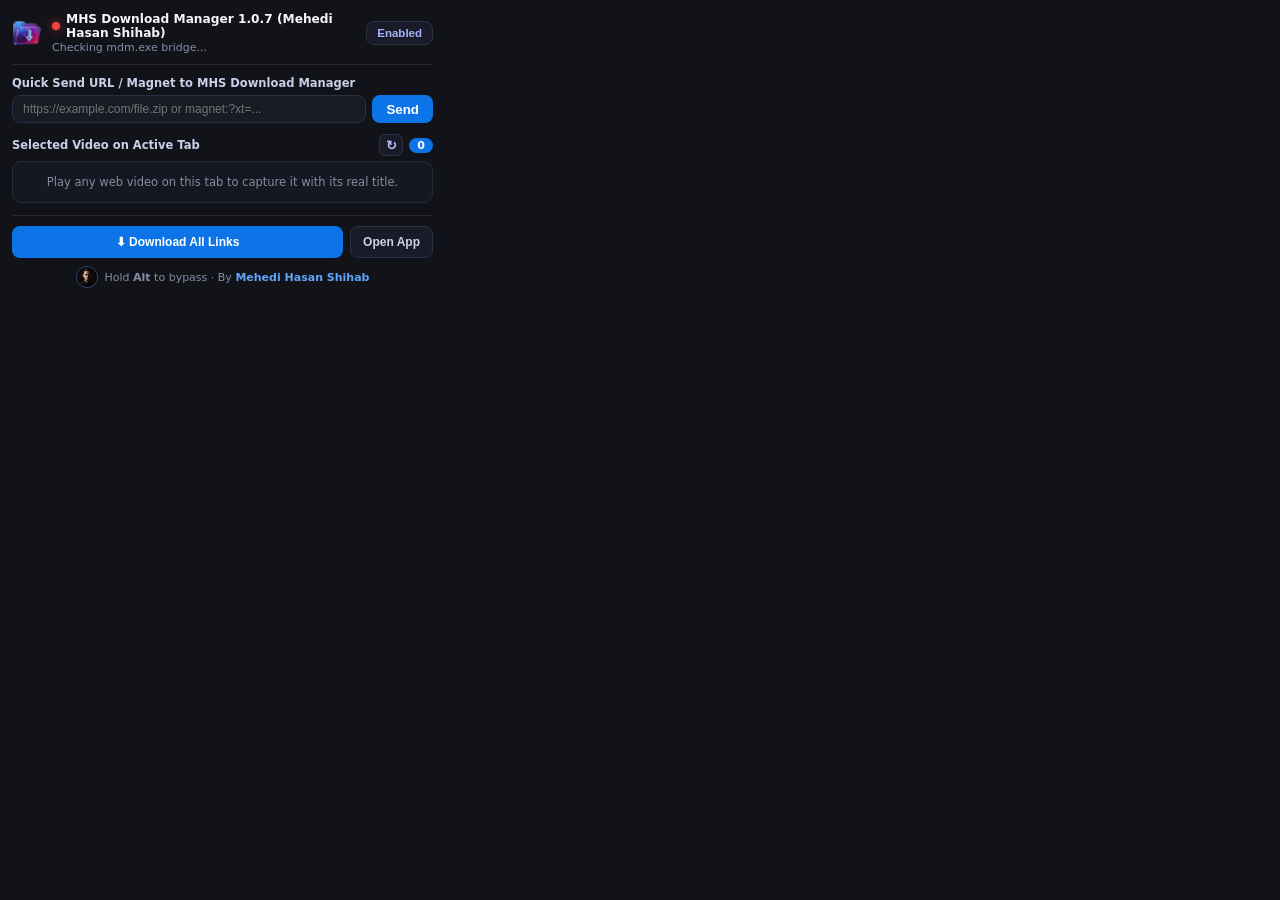
==== extension/shihab_popup.html @ ca0e7479 "fix(ui,installer): prevent classic border regression on restore and refresh desktop/taskbar icons (v" ====
<!DOCTYPE html>
<html lang="en">
<head>
  <meta charset="UTF-8" />
  <title>MHS Download Manager 1.0.7 (Mehedi Hasan Shihab)</title>
  <link rel="stylesheet" href="shihab_popup.css" />
  <script src="mehedi_popup.js" defer></script>
</head>
<body>
  <header class="shihab-header">
    <div class="mehedi-brand">
      <img src="images/shihab_logo32.png" alt="MHS" class="shihab-brand-logo" />
      <div>
        <div class="shihab-title-row">
          <span class="shihab-dot" id="shihabStatusDot"></span>
          <span class="shihab-title">MHS Download Manager 1.0.7 (Mehedi Hasan Shihab)</span>
        </div>
        <div class="mehedi-sub" id="mehediConnectionSub">Checking mdm.exe bridge...</div>
      </div>
    </div>
    <button class="shihab-toggle-btn" id="shihabToggleCaptureBtn">Enabled</button>
  </header>

  <div class="shihab-update-banner" id="shihabUpdateBanner" style="display:none;">
    <span id="shihabUpdateBannerText">Update Available!</span>
    <button class="shihab-update-open-btn" id="shihabUpdateBannerBtn">Update</button>
  </div>

  <section class="mehedi-section">
    <label class="shihab-label">Quick Send URL / Magnet to MHS Download Manager</label>
    <div class="mehedi-row">
      <input type="text" id="shihabQuickUrlInput" placeholder="https://example.com/file.zip or magnet:?xt=..." />
      <button class="mehedi-primary-btn" id="mehediSendUrlBtn">Send</button>
    </div>
  </section>

  <section class="mehedi-section">
    <div class="shihab-sec-head">
      <span class="shihab-label">Selected Video on Active Tab</span>
      <div class="mehedi-sec-actions">
        <button class="shihab-retrack-popup-btn" id="mehediRetrackTabBtn" title="Re-track active video on this tab">↻</button>
        <span class="mehedi-count" id="shihabStreamCountBadge">0</span>
      </div>
    </div>
    <div class="mehedi-streams-list" id="mehediStreamsContainer">
      <div class="shihab-empty">Play any web video on this tab to capture it with its real title.</div>
    </div>
  </section>

  <footer class="shihab-footer">
    <div class="mehedi-footer-actions">
      <button class="mehedi-wide-btn" id="shihabGrabAllLinksBtn">⬇ Download All Links</button>
      <button class="shihab-secondary-btn" id="shihabOpenDesktopAppBtn" title="Bring MHS Download Manager window to front">Open App</button>
    </div>
    <div class="mehedi-hint">
      <img src="images/author_shihab.jpg" alt="Mehedi Hasan Shihab" class="shihab-author-avatar" />
      <span>Hold <b>Alt</b> to bypass · By <a href="https://sshihabb007.github.io/" target="_blank" rel="noopener">Mehedi Hasan Shihab</a></span>
    </div>
  </footer>
</body>
</html>
---- extension/shihab_popup.css ----
* {
  box-sizing: border-box;
}

body {
  width: 445px;
  margin: 0;
  padding: 12px;
  background: #121319;
  color: #e6eaf5;
  font-family: 'Segoe UI', system-ui, sans-serif;
  font-size: 12.5px;
  color-scheme: dark;
}

::-webkit-scrollbar {
  width: 7px;
  height: 7px;
}

::-webkit-scrollbar-track {
  background: #161821;
  border-radius: 4px;
}

::-webkit-scrollbar-thumb {
  background: #2d3248;
  border-radius: 4px;
}

::-webkit-scrollbar-thumb:hover {
  background: #7c5cff;
}

.shihab-header {
  display: flex;
  align-items: center;
  justify-content: space-between;
  padding-bottom: 10px;
  border-bottom: 1px solid #242838;
}

.mehedi-brand {
  display: flex;
  align-items: center;
  gap: 10px;
}

.shihab-brand-logo {
  width: 30px;
  height: 30px;
  object-fit: contain;
  flex-shrink: 0;
}

.shihab-title-row {
  display: flex;
  align-items: center;
  gap: 6px;
}

.shihab-dot {
  width: 8px;
  height: 8px;
  border-radius: 50%;
  background: #ef4444;
  box-shadow: 0 0 8px rgba(239, 68, 68, 0.7);
  flex-shrink: 0;
}

.shihab-dot.online {
  background: #10b981;
  box-shadow: 0 0 8px rgba(16, 185, 129, 0.75);
}

.shihab-title {
  font-weight: 700;
  font-size: 12.2px;
  color: #f4f6fc;
}

.mehedi-sub {
  font-size: 11px;
  color: #848ca6;
  margin-top: 1px;
}

.shihab-toggle-btn {
  background: #191c28;
  color: #a5b4fc;
  border: 1px solid #2b3044;
  border-radius: 8px;
  padding: 5px 10px;
  font: 600 11.5px 'Segoe UI', sans-serif;
  cursor: pointer;
}

.shihab-update-banner {
  margin-top: 9px;
  padding: 7px 10px;
  border-radius: 8px;
  background: rgba(16, 185, 129, 0.14);
  border: 1px solid rgba(16, 185, 129, 0.48);
  color: #a7f3d0;
  font-size: 11.5px;
  font-weight: 600;
  display: flex;
  align-items: center;
  justify-content: space-between;
  gap: 8px;
}

.shihab-update-open-btn {
  background: #10b981;
  color: #ffffff;
  border: none;
  border-radius: 6px;
  padding: 4px 10px;
  font: 700 11px 'Segoe UI', sans-serif;
  cursor: pointer;
  white-space: nowrap;
}

.shihab-update-open-btn:hover {
  background: #059669;
}

.mehedi-footer-actions {
  display: flex;
  gap: 7px;
}

.mehedi-footer-actions .mehedi-wide-btn {
  flex: 1;
}

.shihab-secondary-btn {
  background: #191c28;
  color: #cbd5e1;
  border: 1px solid #2b3044;
  border-radius: 8px;
  padding: 8px 12px;
  font: 600 12px 'Segoe UI', sans-serif;
  cursor: pointer;
  white-space: nowrap;
}

.shihab-secondary-btn:hover {
  background: #23283b;
  color: #ffffff;
}

.mehedi-section {
  margin-top: 11px;
}

.shihab-label {
  display: block;
  font-weight: 600;
  font-size: 11.5px;
  color: #c7d0e8;
  margin-bottom: 5px;
}

.mehedi-row {
  display: flex;
  gap: 6px;
}

.mehedi-row input {
  flex: 1;
  background: #181a24;
  border: 1px solid #292e42;
  border-radius: 8px;
  padding: 6px 10px;
  color: #f4f6fc;
  font-size: 12px;
  outline: none;
}

.mehedi-row input:focus {
  border-color: #7c5cff;
}

.mehedi-primary-btn {
  background: #0d74e7;
  color: #fff;
  border: none;
  border-radius: 8px;
  padding: 6px 14px;
  font-weight: 600;
  cursor: pointer;
}

.mehedi-primary-btn:hover {
  background: #1b82f6;
}

.shihab-sec-head {
  display: flex;
  justify-content: space-between;
  align-items: center;
  margin-bottom: 5px;
}

.shihab-sec-head .shihab-label {
  margin-bottom: 0;
}

.mehedi-sec-actions {
  display: flex;
  align-items: center;
  gap: 6px;
}

.shihab-retrack-popup-btn {
  background: #191c28;
  color: #c4b5fd;
  border: 1px solid #2b3044;
  border-radius: 6px;
  width: 24px;
  height: 22px;
  padding: 0;
  font-size: 13px;
  font-weight: 700;
  line-height: 1;
  cursor: pointer;
  display: inline-flex;
  align-items: center;
  justify-content: center;
  transition: transform 0.35s ease, background 0.15s ease;
}

.shihab-retrack-popup-btn:hover {
  background: #7c5cff;
  color: #ffffff;
}

.shihab-retrack-popup-btn.mehedi-spin {
  transform: rotate(360deg);
}

.mehedi-count {
  background: #0d74e7;
  color: #ffffff;
  border-radius: 10px;
  padding: 1px 8px;
  font-size: 11px;
  font-weight: 700;
}

.mehedi-streams-list {
  max-height: 225px;
  overflow-y: auto;
  background: #161821;
  border: 1px solid #262b3c;
  border-radius: 9px;
  padding: 5px;
}

.shihab-empty {
  color: #848ca6;
  font-size: 11.5px;
  padding: 8px;
  text-align: center;
}

.shihab-stream-row {
  display: flex;
  align-items: center;
  justify-content: space-between;
  gap: 8px;
  padding: 6px 8px;
  border-radius: 6px;
  cursor: pointer;
  border-bottom: 1px solid rgba(40, 45, 64, 0.7);
}

.shihab-stream-row:last-child {
  border-bottom: none;
}

.shihab-stream-row:hover {
  background: #202436;
}

.mehedi-stream-left {
  display: flex;
  align-items: center;
  gap: 6px;
  min-width: 0;
  flex: 1;
}

.shihab-kind-badge {
  font-size: 9px;
  font-weight: 800;
  letter-spacing: 0.35px;
  padding: 2px 5px;
  border-radius: 4px;
  flex-shrink: 0;
}

.mehedi-kind-video {
  background: rgba(37, 99, 235, 0.28);
  color: #93c5fd;
  border: 1px solid rgba(96, 165, 250, 0.5);
}

.mehedi-kind-audio {
  background: rgba(168, 85, 247, 0.25);
  color: #e9d5ff;
  border: 1px solid rgba(192, 132, 252, 0.5);
}

.mehedi-stream-name {
  overflow: hidden;
  text-overflow: ellipsis;
  white-space: nowrap;
  color: #f1f5f9;
  font-weight: 500;
  font-size: 11.5px;
  min-width: 0;
}

.shihab-stream-right {
  display: flex;
  align-items: center;
  gap: 6px;
  flex-shrink: 0;
}

.shihab-stream-tag {
  background: rgba(16, 185, 129, 0.16);
  color: #6ee7b7;
  border: 1px solid rgba(52, 211, 153, 0.42);
  border-radius: 4px;
  padding: 1px 6px;
  font-weight: 700;
  font-size: 10px;
  white-space: nowrap;
}

.mehedi-tag-audio {
  background: rgba(245, 158, 11, 0.16);
  color: #fcd34d;
  border: 1px solid rgba(251, 191, 36, 0.4);
}

.mehedi-stream-size {
  color: #94a3b8;
  font-weight: 600;
  font-size: 10.5px;
  white-space: nowrap;
  min-width: 44px;
  text-align: right;
}

.shihab-footer {
  margin-top: 12px;
  padding-top: 10px;
  border-top: 1px solid #242838;
}

.mehedi-wide-btn {
  width: 100%;
  background: #0d74e7;
  color: #fff;
  border: none;
  border-radius: 8px;
  padding: 8px 10px;
  font: 600 12px 'Segoe UI', sans-serif;
  cursor: pointer;
}

.mehedi-wide-btn:hover {
  background: #1b82f6;
}

.mehedi-hint {
  margin-top: 8px;
  display: flex;
  align-items: center;
  justify-content: center;
  gap: 7px;
  font-size: 11px;
  color: #848ca6;
}

.shihab-author-avatar {
  width: 22px;
  height: 22px;
  border-radius: 50%;
  object-fit: cover;
  border: 1.5px solid #2b4c7e;
  flex-shrink: 0;
}

.mehedi-hint a {
  color: #60a5fa;
  text-decoration: none;
  font-weight: 600;
}

.mehedi-hint a:hover {
  text-decoration: underline;
}
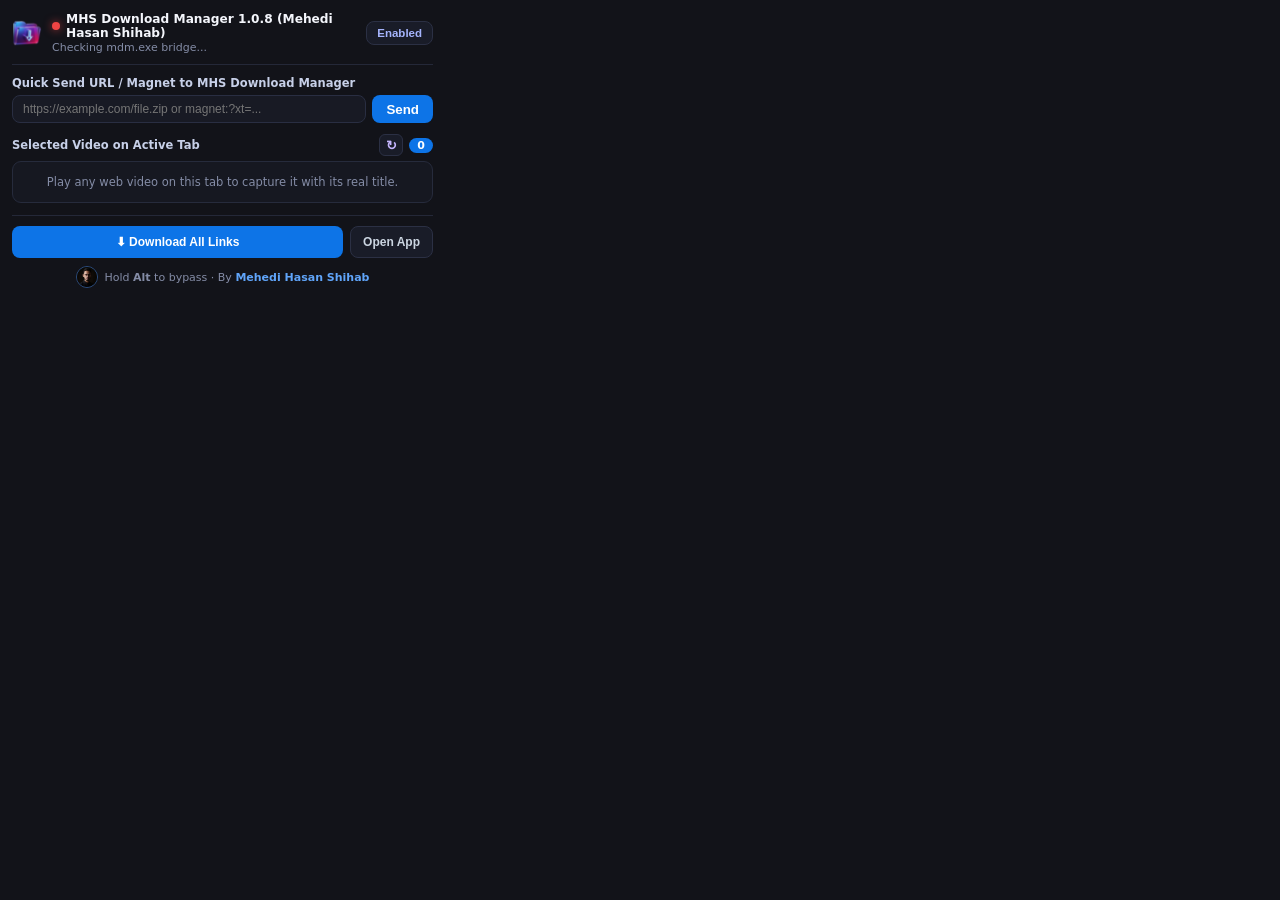
==== commit 564d1372: "fix(extension,installer): resolve MV3 HTTP 206 ReferenceError and harden PE/native-host setup (v1.0." ====
--- a/extension/shihab_popup.html
+++ b/extension/shihab_popup.html
@@ -2,7 +2,7 @@
 <html lang="en">
 <head>
   <meta charset="UTF-8" />
-  <title>MHS Download Manager 1.0.7 (Mehedi Hasan Shihab)</title>
+  <title>MHS Download Manager 1.0.8 (Mehedi Hasan Shihab)</title>
   <link rel="stylesheet" href="shihab_popup.css" />
   <script src="mehedi_popup.js" defer></script>
 </head>
@@ -13,7 +13,7 @@
       <div>
         <div class="shihab-title-row">
           <span class="shihab-dot" id="shihabStatusDot"></span>
-          <span class="shihab-title">MHS Download Manager 1.0.7 (Mehedi Hasan Shihab)</span>
+          <span class="shihab-title">MHS Download Manager 1.0.8 (Mehedi Hasan Shihab)</span>
         </div>
         <div class="mehedi-sub" id="mehediConnectionSub">Checking mdm.exe bridge...</div>
       </div>
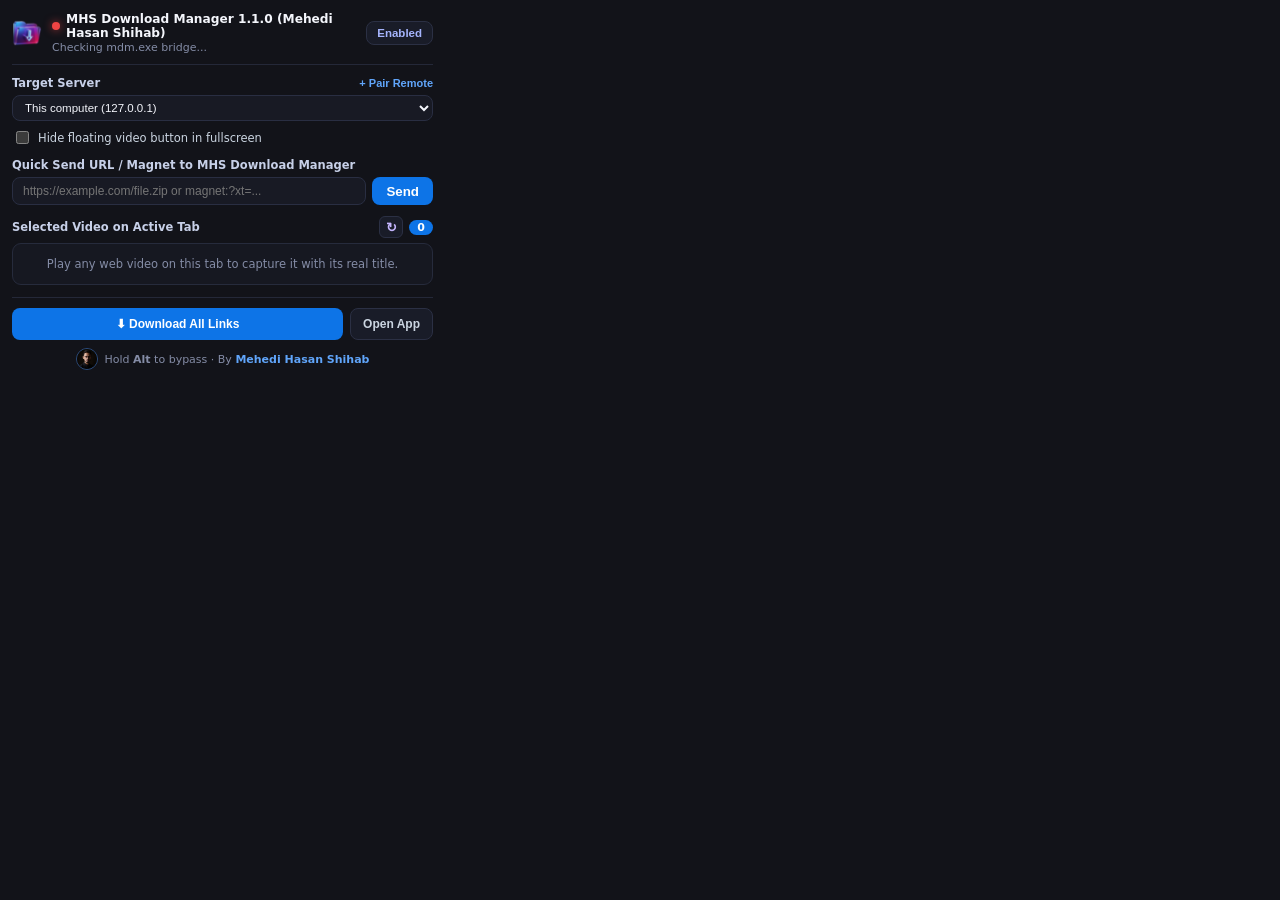
==== commit 4fbec811: "feat(release): release v1.1.0 — full BitTorrent P2P & seeding, parallel HLS, Deno/media suite, Click" ====
--- a/extension/shihab_popup.html
+++ b/extension/shihab_popup.html
@@ -2,7 +2,7 @@
 <html lang="en">
 <head>
   <meta charset="UTF-8" />
-  <title>MHS Download Manager 1.0.8 (Mehedi Hasan Shihab)</title>
+  <title>MHS Download Manager 1.1.0 (Mehedi Hasan Shihab)</title>
   <link rel="stylesheet" href="shihab_popup.css" />
   <script src="mehedi_popup.js" defer></script>
 </head>
@@ -13,7 +13,7 @@
       <div>
         <div class="shihab-title-row">
           <span class="shihab-dot" id="shihabStatusDot"></span>
-          <span class="shihab-title">MHS Download Manager 1.0.8 (Mehedi Hasan Shihab)</span>
+          <span class="shihab-title">MHS Download Manager 1.1.0 (Mehedi Hasan Shihab)</span>
         </div>
         <div class="mehedi-sub" id="mehediConnectionSub">Checking mdm.exe bridge...</div>
       </div>
@@ -25,6 +25,31 @@
     <span id="shihabUpdateBannerText">Update Available!</span>
     <button class="shihab-update-open-btn" id="shihabUpdateBannerBtn">Update</button>
   </div>
+
+  <section class="mehedi-section">
+    <div class="shihab-sec-head">
+      <span class="shihab-label">Target Server</span>
+      <button class="shihab-mini-link-btn" id="shihabTogglePairBtn" type="button">+ Pair Remote</button>
+    </div>
+    <div class="mehedi-row">
+      <select id="shihabServerSelect" class="shihab-server-select">
+        <option value="local">This computer (127.0.0.1)</option>
+      </select>
+      <button class="shihab-secondary-btn shihab-unpair-btn" id="shihabUnpairServerBtn" title="Unpair selected remote server" style="display:none;">×</button>
+    </div>
+    <div id="shihabPairRemoteBox" class="shihab-pair-box" style="display:none;">
+      <input type="text" id="shihabRemoteUrlInput" placeholder="http://192.168.1.50:8463" />
+      <div class="mehedi-row">
+        <input type="text" id="shihabRemoteCodeInput" placeholder="8-digit pairing code" />
+        <button class="mehedi-primary-btn" id="shihabPairSubmitBtn" type="button">Pair</button>
+      </div>
+      <div id="shihabPairStatusMsg" class="shihab-pair-status"></div>
+    </div>
+    <label class="shihab-fullscreen-toggle">
+      <input type="checkbox" id="shihabHideFullscreenChk" />
+      <span>Hide floating video button in fullscreen</span>
+    </label>
+  </section>
 
   <section class="mehedi-section">
     <label class="shihab-label">Quick Send URL / Magnet to MHS Download Manager</label>
--- a/extension/shihab_popup.css
+++ b/extension/shihab_popup.css
@@ -405,3 +405,65 @@
 .mehedi-hint a:hover {
   text-decoration: underline;
 }
+
+.shihab-server-select {
+  flex: 1;
+  background: #181a24;
+  border: 1px solid #292e42;
+  border-radius: 8px;
+  padding: 5px 8px;
+  color: #f4f6fc;
+  font-size: 11.5px;
+  outline: none;
+}
+
+.shihab-mini-link-btn {
+  background: transparent;
+  color: #60a5fa;
+  border: none;
+  font-size: 11px;
+  font-weight: 600;
+  cursor: pointer;
+  padding: 0;
+}
+
+.shihab-unpair-btn {
+  padding: 4px 10px;
+  font-weight: 700;
+}
+
+.shihab-pair-box {
+  margin-top: 6px;
+  display: flex;
+  flex-direction: column;
+  gap: 6px;
+  padding: 8px;
+  border-radius: 8px;
+  background: #161822;
+  border: 1px solid #262b3e;
+}
+
+.shihab-pair-box input {
+  background: #10121a;
+  border: 1px solid #292e42;
+  border-radius: 6px;
+  padding: 5px 8px;
+  color: #f4f6fc;
+  font-size: 11.5px;
+}
+
+.shihab-pair-status {
+  font-size: 11px;
+  color: #93c5fd;
+  min-height: 14px;
+}
+
+.shihab-fullscreen-toggle {
+  display: flex;
+  align-items: center;
+  gap: 6px;
+  margin-top: 7px;
+  font-size: 11.5px;
+  color: #cbd5e1;
+  cursor: pointer;
+}
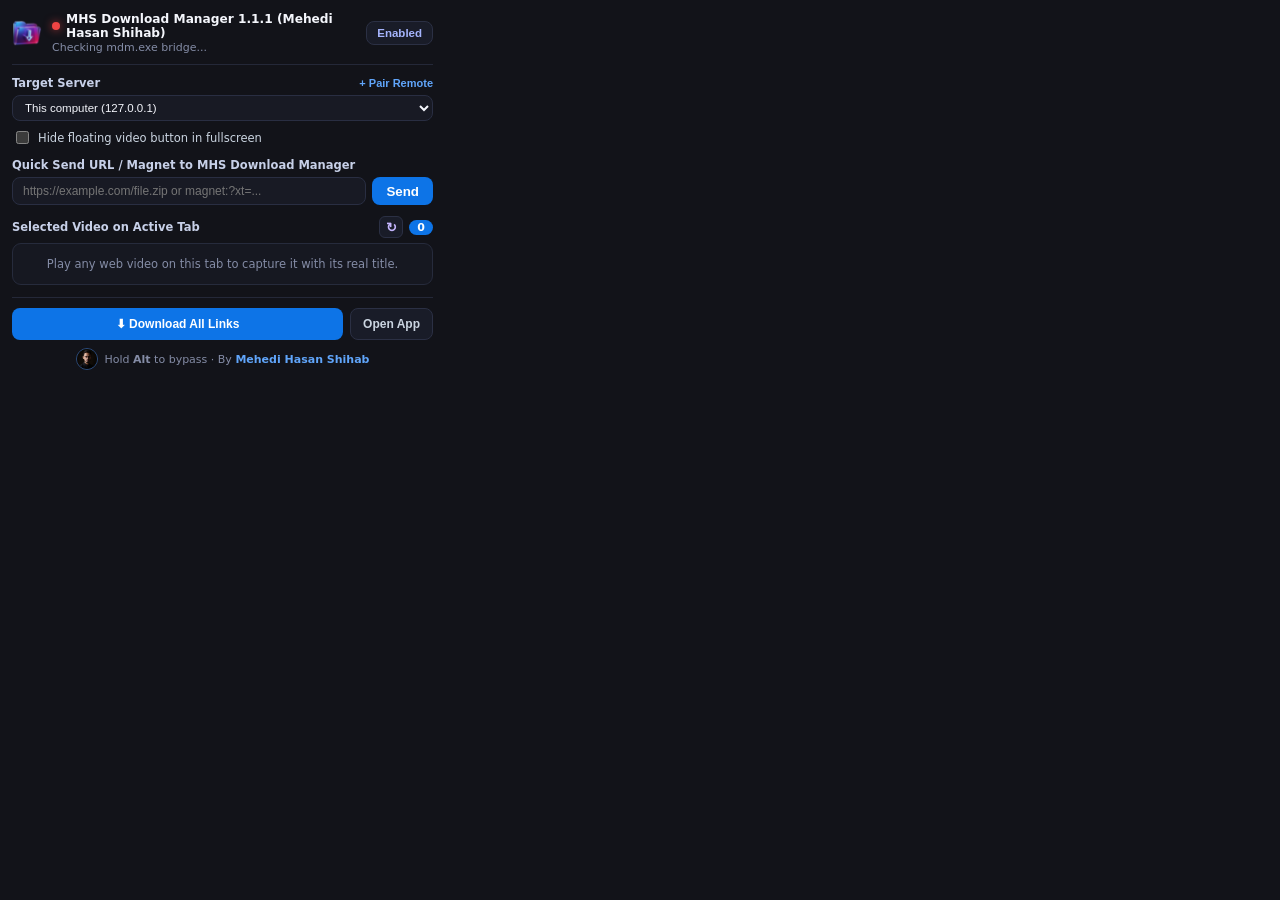
==== commit 49686f1a: "fix(release): release v1.1.1 — fix post-update bridge zombie socket, native host freeze, Download Vi" ====
--- a/extension/shihab_popup.html
+++ b/extension/shihab_popup.html
@@ -2,7 +2,7 @@
 <html lang="en">
 <head>
   <meta charset="UTF-8" />
-  <title>MHS Download Manager 1.1.0 (Mehedi Hasan Shihab)</title>
+  <title>MHS Download Manager 1.1.1 (Mehedi Hasan Shihab)</title>
   <link rel="stylesheet" href="shihab_popup.css" />
   <script src="mehedi_popup.js" defer></script>
 </head>
@@ -13,7 +13,7 @@
       <div>
         <div class="shihab-title-row">
           <span class="shihab-dot" id="shihabStatusDot"></span>
-          <span class="shihab-title">MHS Download Manager 1.1.0 (Mehedi Hasan Shihab)</span>
+          <span class="shihab-title">MHS Download Manager 1.1.1 (Mehedi Hasan Shihab)</span>
         </div>
         <div class="mehedi-sub" id="mehediConnectionSub">Checking mdm.exe bridge...</div>
       </div>
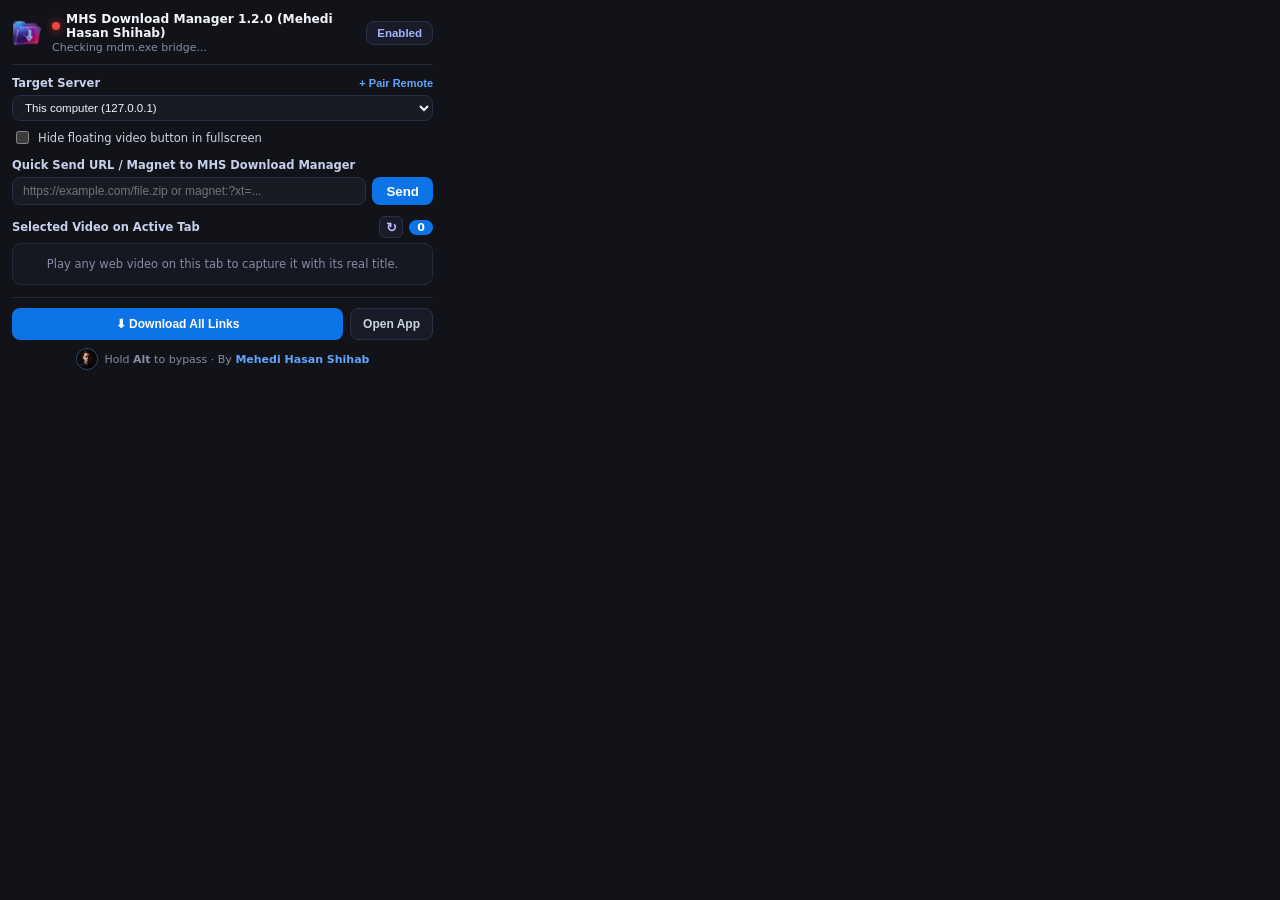
==== commit 50382cb7: "feat(release): release v1.2.0 — live MBps/Mbps speed switcher, default speed unit setting & Program " ====
--- a/extension/shihab_popup.html
+++ b/extension/shihab_popup.html
@@ -2,7 +2,7 @@
 <html lang="en">
 <head>
   <meta charset="UTF-8" />
-  <title>MHS Download Manager 1.1.1 (Mehedi Hasan Shihab)</title>
+  <title>MHS Download Manager 1.2.0 (Mehedi Hasan Shihab)</title>
   <link rel="stylesheet" href="shihab_popup.css" />
   <script src="mehedi_popup.js" defer></script>
 </head>
@@ -13,7 +13,7 @@
       <div>
         <div class="shihab-title-row">
           <span class="shihab-dot" id="shihabStatusDot"></span>
-          <span class="shihab-title">MHS Download Manager 1.1.1 (Mehedi Hasan Shihab)</span>
+          <span class="shihab-title">MHS Download Manager 1.2.0 (Mehedi Hasan Shihab)</span>
         </div>
         <div class="mehedi-sub" id="mehediConnectionSub">Checking mdm.exe bridge...</div>
       </div>
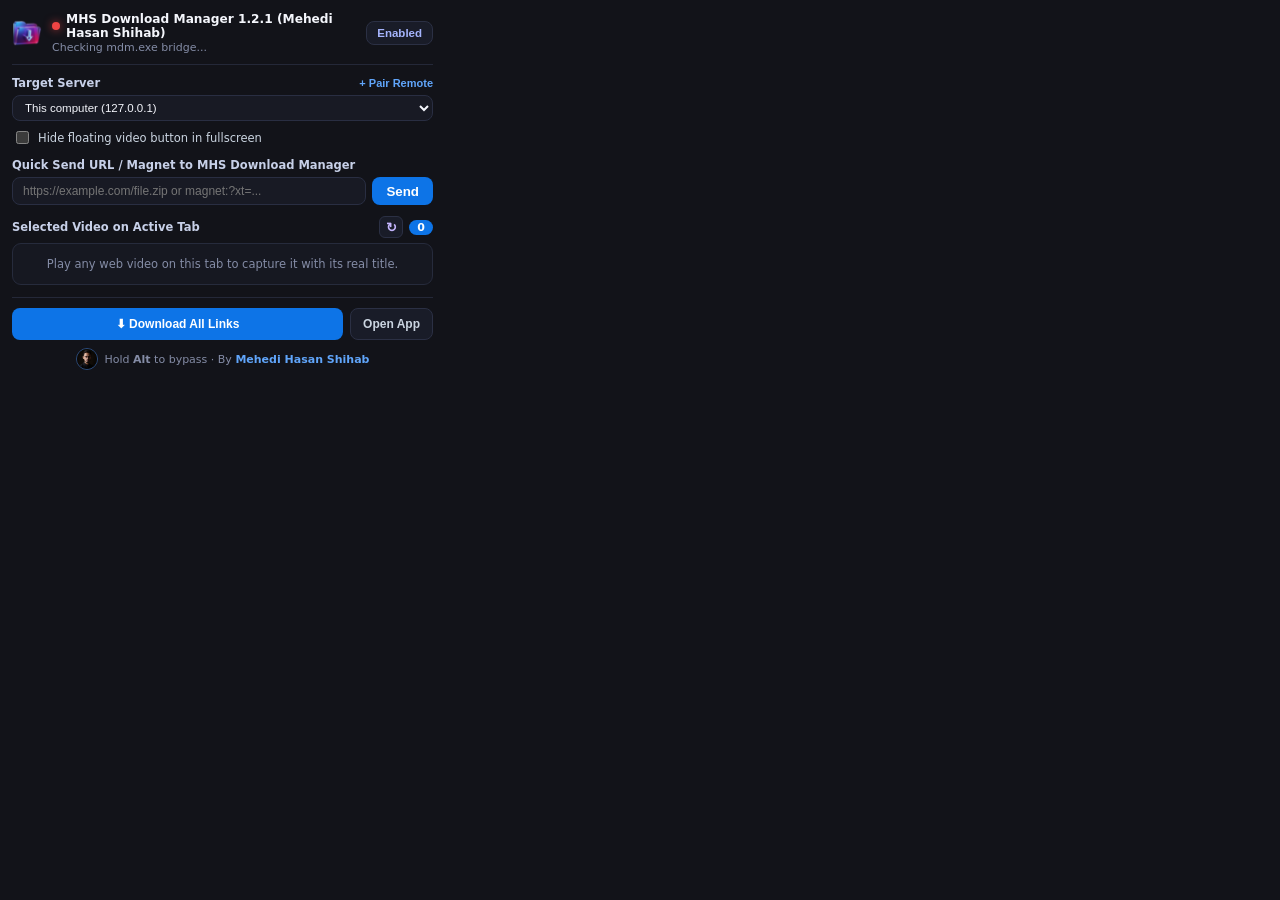
==== commit 2dc24c25: "fix(release): release v1.2.1 — fix first-row multiline Options tab clicks & polish Options UI - Remo" ====
--- a/extension/shihab_popup.html
+++ b/extension/shihab_popup.html
@@ -2,7 +2,7 @@
 <html lang="en">
 <head>
   <meta charset="UTF-8" />
-  <title>MHS Download Manager 1.2.0 (Mehedi Hasan Shihab)</title>
+  <title>MHS Download Manager 1.2.1 (Mehedi Hasan Shihab)</title>
   <link rel="stylesheet" href="shihab_popup.css" />
   <script src="mehedi_popup.js" defer></script>
 </head>
@@ -13,7 +13,7 @@
       <div>
         <div class="shihab-title-row">
           <span class="shihab-dot" id="shihabStatusDot"></span>
-          <span class="shihab-title">MHS Download Manager 1.2.0 (Mehedi Hasan Shihab)</span>
+          <span class="shihab-title">MHS Download Manager 1.2.1 (Mehedi Hasan Shihab)</span>
         </div>
         <div class="mehedi-sub" id="mehediConnectionSub">Checking mdm.exe bridge...</div>
       </div>
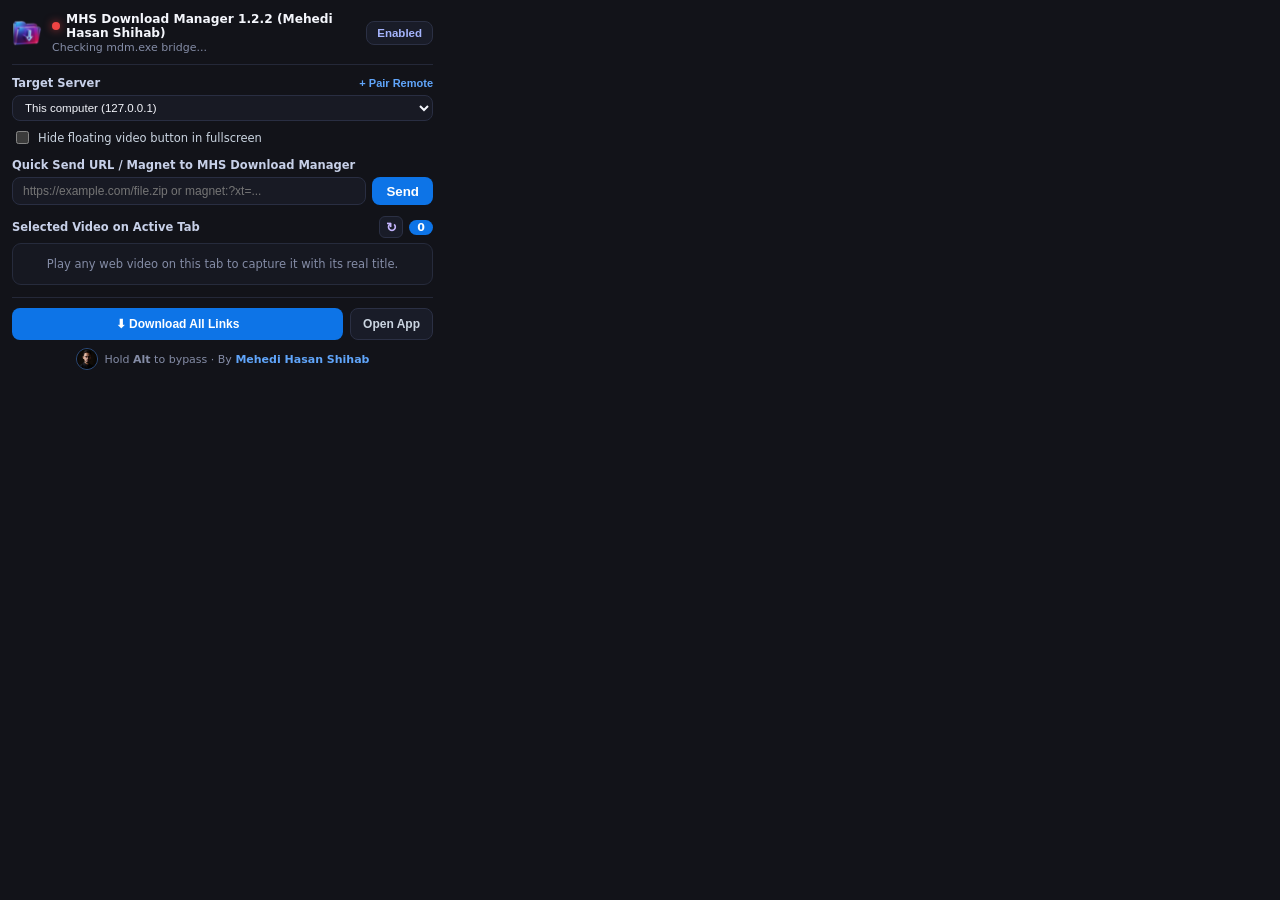
==== commit db6bdc6b: "fix(release): release v1.2.2 — universal multi-site video detection & LinkedIn dropdown click fix - " ====
--- a/extension/shihab_popup.html
+++ b/extension/shihab_popup.html
@@ -2,7 +2,7 @@
 <html lang="en">
 <head>
   <meta charset="UTF-8" />
-  <title>MHS Download Manager 1.2.1 (Mehedi Hasan Shihab)</title>
+  <title>MHS Download Manager 1.2.2 (Mehedi Hasan Shihab)</title>
   <link rel="stylesheet" href="shihab_popup.css" />
   <script src="mehedi_popup.js" defer></script>
 </head>
@@ -13,7 +13,7 @@
       <div>
         <div class="shihab-title-row">
           <span class="shihab-dot" id="shihabStatusDot"></span>
-          <span class="shihab-title">MHS Download Manager 1.2.1 (Mehedi Hasan Shihab)</span>
+          <span class="shihab-title">MHS Download Manager 1.2.2 (Mehedi Hasan Shihab)</span>
         </div>
         <div class="mehedi-sub" id="mehediConnectionSub">Checking mdm.exe bridge...</div>
       </div>
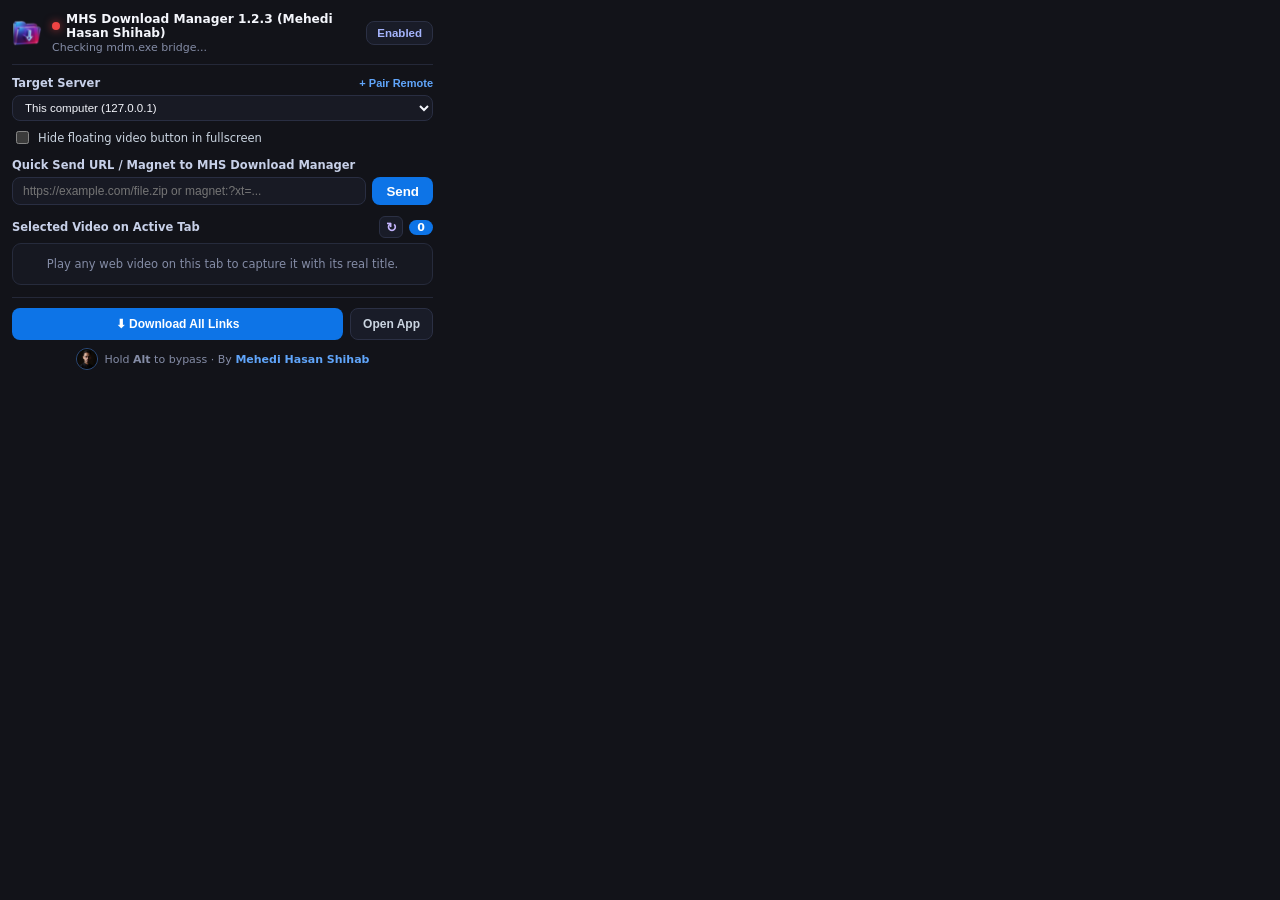
==== commit 55119bc5: "fix(release): release v1.2.3 — installer PE trust & AV remediation, full security hardening, and bro" ====
--- a/extension/shihab_popup.html
+++ b/extension/shihab_popup.html
@@ -2,18 +2,18 @@
 <html lang="en">
 <head>
   <meta charset="UTF-8" />
-  <title>MHS Download Manager 1.2.2 (Mehedi Hasan Shihab)</title>
+  <title>MHS Download Manager 1.2.3 (Mehedi Hasan Shihab)</title>
   <link rel="stylesheet" href="shihab_popup.css" />
   <script src="mehedi_popup.js" defer></script>
 </head>
 <body>
   <header class="shihab-header">
     <div class="mehedi-brand">
-      <img src="images/shihab_logo32.png" alt="MHS" class="shihab-brand-logo" />
+      <img src="images/shihab_logo32.png" alt="MHS" class="shihab-brand-logo" width="30" height="30" />
       <div>
         <div class="shihab-title-row">
           <span class="shihab-dot" id="shihabStatusDot"></span>
-          <span class="shihab-title">MHS Download Manager 1.2.2 (Mehedi Hasan Shihab)</span>
+          <span class="shihab-title">MHS Download Manager 1.2.3 (Mehedi Hasan Shihab)</span>
         </div>
         <div class="mehedi-sub" id="mehediConnectionSub">Checking mdm.exe bridge...</div>
       </div>
@@ -78,7 +78,7 @@
       <button class="shihab-secondary-btn" id="shihabOpenDesktopAppBtn" title="Bring MHS Download Manager window to front">Open App</button>
     </div>
     <div class="mehedi-hint">
-      <img src="images/author_shihab.jpg" alt="Mehedi Hasan Shihab" class="shihab-author-avatar" />
+      <img src="images/author_shihab.jpg" alt="Mehedi Hasan Shihab" class="shihab-author-avatar" width="22" height="22" />
       <span>Hold <b>Alt</b> to bypass · By <a href="https://sshihabb007.github.io/" target="_blank" rel="noopener">Mehedi Hasan Shihab</a></span>
     </div>
   </footer>
